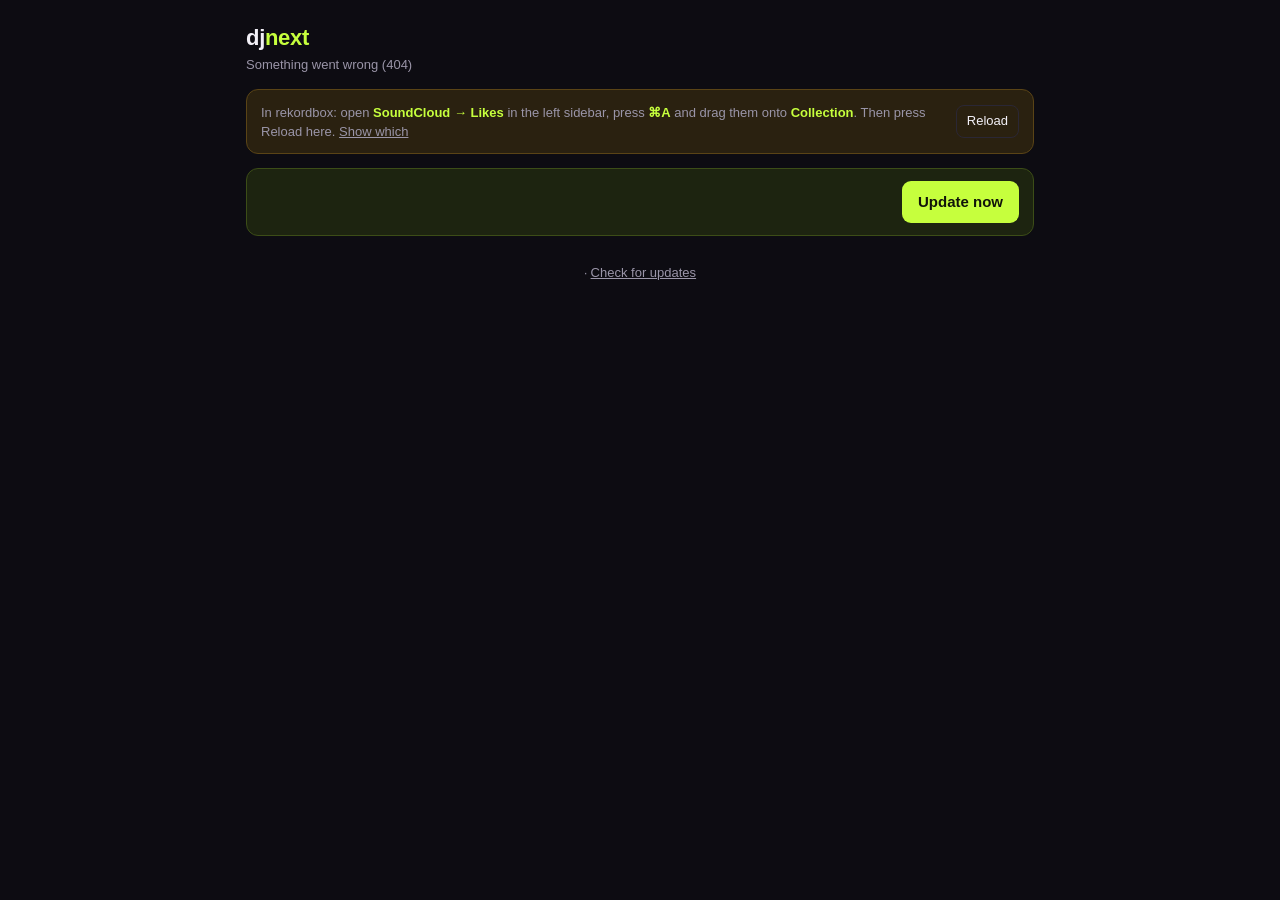
==== src/djnext/web/static/index.html @ f077b33b "0.3.2: say when new likes aren't in rekordbox yet A yellow bar shows how many SoundCloud likes rekor" ====
<!doctype html>
<html lang="en">
<head>
<meta charset="utf-8">
<meta name="viewport" content="width=device-width, initial-scale=1">
<title>djnext</title>
<style>
  :root {
    --bg: #0d0c12; --card: #17151f; --line: #2a2735; --text: #f2f0f7; --dim: #9a95a8;
    --accent: #c6ff3d; --accent-ink: #11140a; --warn: #ffb547; --bad: #ff6b6b; --good: #7ee08a;
  }
  * { box-sizing: border-box; }
  body { margin: 0; background: var(--bg); color: var(--text); font: 15px/1.45 -apple-system, BlinkMacSystemFont, "Segoe UI", sans-serif; }
  main { max-width: 820px; margin: 0 auto; padding: 22px 16px 120px; }
  h1 { font-size: 22px; margin: 0; letter-spacing: -.3px; }
  h1 span { color: var(--accent); }
  .sub { color: var(--dim); font-size: 13px; margin-top: 2px; }
  .card { background: var(--card); border: 1px solid var(--line); border-radius: 12px; padding: 16px; margin-top: 16px; }
  label.f { display: block; color: var(--dim); font-size: 12px; text-transform: uppercase; letter-spacing: .06em; margin-bottom: 6px; }
  .row { display: flex; gap: 14px; flex-wrap: wrap; align-items: flex-end; }
  .row > div { min-width: 0; }
  .seg { display: inline-flex; border: 1px solid var(--line); border-radius: 9px; overflow: hidden; }
  .seg button { background: none; border: 0; color: var(--dim); padding: 8px 12px; font: inherit; cursor: pointer; }
  .seg button.on { background: var(--line); color: var(--text); }
  .chips { display: flex; flex-wrap: wrap; gap: 8px; }
  .chips button { background: none; border: 1px solid var(--line); color: var(--text); border-radius: 999px; padding: 7px 13px; font: inherit; cursor: pointer; }
  .chips button span { color: var(--dim); margin-left: 4px; font-variant-numeric: tabular-nums; }
  .chips button.on { background: var(--accent); color: var(--accent-ink); border-color: var(--accent); font-weight: 650; }
  .chips button.on span { color: var(--accent-ink); opacity: .7; }
  .chips button:disabled { opacity: .4; cursor: default; }
  .glist h3 { font-size: 14px; margin: 18px 0 4px; display: flex; justify-content: space-between; }
  .glist h3 span { color: var(--dim); font-weight: 400; }
  .guess { color: var(--warn); font-weight: 700; margin-right: 4px; cursor: help; }
  .prow select { width: auto; padding: 4px 6px; font-size: 12.5px; }
  select, input[type=text] { background: var(--bg); color: var(--text); border: 1px solid var(--line); border-radius: 9px; padding: 8px 10px; font: inherit; max-width: 100%; }
  select { width: 300px; }
  .btn { background: var(--accent); color: var(--accent-ink); border: 0; border-radius: 9px; padding: 10px 16px; font: inherit; font-weight: 650; cursor: pointer; }
  .btn:disabled { opacity: .45; cursor: default; }
  .ghost { background: none; color: var(--text); border: 1px solid var(--line); border-radius: 8px; padding: 6px 10px; font: inherit; font-size: 13px; cursor: pointer; }
  .ghost:hover { border-color: var(--dim); }
  .link { background: none; border: 0; color: var(--dim); text-decoration: underline; cursor: pointer; font: inherit; font-size: 13px; padding: 0; }
  ol { list-style: none; margin: 0; padding: 0; }
  li.step { display: grid; grid-template-columns: 34px 1fr auto; gap: 4px 12px; padding: 14px 0; border-top: 1px solid var(--line); }
  li.step:first-child { border-top: 0; }
  .num { color: var(--dim); font-variant-numeric: tabular-nums; font-size: 20px; font-weight: 600; padding-top: 1px; }
  .title { font-weight: 650; }
  .artist { color: var(--dim); }
  .tags { display: flex; gap: 6px; flex-wrap: wrap; margin-top: 4px; }
  .tag { font-size: 12px; padding: 1px 7px; border-radius: 6px; background: var(--line); color: var(--text); font-variant-numeric: tabular-nums; }
  .tag.known { background: #3b2f12; color: var(--warn); }
  .why { color: var(--text); font-size: 13.5px; margin-top: 6px; }
  .why.first { color: var(--dim); }
  .why .warn { color: var(--warn); }
  .cues { color: var(--dim); font-size: 12.5px; margin-top: 4px; }
  .cues b { color: var(--accent); font-weight: 600; }
  .acts { display: flex; flex-direction: column; gap: 6px; align-items: flex-end; }
  .opts { grid-column: 2 / 4; background: var(--bg); border: 1px solid var(--line); border-radius: 10px; padding: 8px 12px; margin-top: 8px; }
  .opt { display: flex; justify-content: space-between; gap: 12px; padding: 8px 0; border-top: 1px solid var(--line); align-items: center; }
  .opt:first-child { border-top: 0; }
  .bar { position: fixed; left: 0; right: 0; bottom: 0; background: rgba(13,12,18,.96); border-top: 1px solid var(--line); }
  .bar .in { max-width: 820px; margin: 0 auto; padding: 12px 16px; display: flex; gap: 10px; align-items: center; flex-wrap: wrap; }
  .bar input { flex: 1 1 200px; }
  .msg { font-size: 13.5px; margin-top: 10px; }
  .msg.ok { color: var(--good); } .msg.err { color: var(--bad); } .msg.warn { color: var(--warn); }
  details { margin-top: 16px; }
  summary { cursor: pointer; color: var(--dim); font-size: 14px; }
  .pool { margin-top: 10px; max-height: 340px; overflow: auto; }
  .prow { display: flex; justify-content: space-between; gap: 10px; padding: 6px 0; border-top: 1px solid var(--line); font-size: 13.5px; align-items: center; }
  .progress { height: 4px; background: var(--line); border-radius: 2px; margin-top: 8px; overflow: hidden; }
  .progress div { height: 100%; background: var(--accent); transition: width .4s; }
  .update { background: #1d2410; border: 1px solid #3c4d17; border-radius: 12px; padding: 12px 14px; margin-top: 14px; display: flex; gap: 12px; align-items: center; flex-wrap: wrap; }
  .update b { color: var(--accent); }
  .update .grow { flex: 1 1 220px; }
  .ver { color: var(--dim); font-size: 12px; margin-top: 28px; text-align: center; }
  .empty { color: var(--dim); text-align: center; padding: 26px 0 10px; }
  @media (max-width: 560px) {
    select { width: 100%; }
    .row > div { width: 100%; }
    li.step { grid-template-columns: 26px 1fr; }
    .acts { grid-column: 2; flex-direction: row; align-items: center; justify-content: flex-start; }
    .opts { grid-column: 1 / 3; }
  }
</style>
</head>
<body>
<main>
  <h1>dj<span>next</span></h1>
  <div class="sub" id="sub">Loading your likes…</div>
  <div class="update" id="missing" hidden style="background:#2a2110;border-color:#5a4416">
    <div class="grow"><b id="missTitle" style="color:var(--warn)"></b>
      <div class="sub">In rekordbox: open <b>SoundCloud → Likes</b> in the left sidebar, press <b>⌘A</b> and drag them onto <b>Collection</b>. Then press Reload here.
        <button class="link" id="missShow">Show which</button></div>
      <div id="missList" class="sub" hidden style="margin-top:6px"></div>
    </div>
    <button class="ghost" id="missReload">Reload</button>
  </div>
  <div class="update" id="update" hidden>
    <div class="grow"><b id="updTitle"></b><div class="sub" id="updNote"></div></div>
    <button class="btn" id="updBtn">Update now</button>
  </div>

  <!-- first time: who are you on SoundCloud -->
  <section class="card" id="setup" hidden>
    <label class="f" for="scuser">Your SoundCloud profile link</label>
    <div class="row">
      <input type="text" id="scuser" placeholder="https://soundcloud.com/your-name" style="flex:1 1 260px">
      <button class="btn" id="syncBtn">Get my likes</button>
    </div>
    <div class="sub" style="margin-top:8px">djnext only ever uses the tracks you liked. Play each liked track once in rekordbox (or drag it into your collection) so it gets analysed.</div>
    <div class="msg" id="setupMsg"></div>
  </section>

  <!-- make a playlist -->
  <section class="card" id="maker" hidden>
    <label class="f">Genre</label>
    <div class="chips" id="genre"></div>
    <div class="row" style="margin-top:16px">
      <div>
        <label class="f">Tracks</label>
        <div class="seg" id="len">
          <button data-v="8">8</button><button data-v="12" class="on">12</button><button data-v="16">16</button><button data-v="20">20</button>
        </div>
      </div>
      <div>
        <label class="f">Shape</label>
        <div class="seg" id="shape">
          <button data-v="build" class="on">Warm up, then build</button><button data-v="peak">Peak time</button>
        </div>
      </div>
    </div>
    <div class="row" style="margin-top:14px">
      <div>
        <label class="f" for="start">Start with</label>
        <select id="start"><option value="">Let djnext choose</option></select>
      </div>
      <button class="btn" id="makeBtn">Make playlist</button>
    </div>
    <div class="msg" id="makeMsg"></div>
  </section>

  <section class="card" id="result" hidden>
    <ol id="steps"></ol>
  </section>

  <details id="more" hidden>
    <summary id="moreSum">Your genre lists</summary>
    <div class="card">
      <div id="djline" class="sub"></div>
      <div class="progress" id="prog" hidden><div></div></div>
      <div class="row" style="margin-top:10px">
        <button class="ghost" id="djBtn">Find DJ pairs</button>
        <button class="ghost" id="resyncBtn">Update my likes</button>
        <button class="ghost" id="genresBtn">Send genre lists to rekordbox</button>
      </div>
      <div class="msg" id="genresMsg"></div>
      <div class="sub" id="countsLine" style="margin-top:10px"></div>
      <div class="sub" style="margin-top:6px"><span class="guess">?</span> = a guess (few clues). Use the menu to move a track to the right list; djnext remembers.</div>
      <div class="glist" id="pool"></div>
      <div id="removedBox"></div>
    </div>
  </details>
  <div class="ver"><span id="verText"></span> · <button class="link" id="checkBtn">Check for updates</button></div>
</main>

<div class="bar" id="bar" hidden>
  <div class="in">
    <input type="text" id="plName" aria-label="Playlist name">
    <button class="btn" id="sendBtn">Send to rekordbox with hot cues</button>
  </div>
  <div class="in" style="padding-top:0"><span class="sub" id="sendNote"></span></div>
</div>

<script>
const $ = (id) => document.getElementById(id);
const esc = (s) => String(s ?? "").replace(/[&<>"]/g, c => ({"&":"&amp;","<":"&lt;",">":"&gt;",'"':"&quot;"}[c]));
let S = null, PL = null, rbOpen = false;
let GENRE = (() => { try { return localStorage.getItem("djnext-genre") || ""; } catch (e) { return ""; } })();

async function api(path, body) {
  const r = await fetch(path, body === undefined ? {} : {method: "POST", headers: {"Content-Type": "application/json"}, body: JSON.stringify(body)});
  const d = await r.json().catch(() => ({}));
  if (!r.ok) throw new Error(d.detail || `Something went wrong (${r.status})`);
  return d;
}
function seg(id) { return $(id).querySelector(".on").dataset.v; }
for (const id of ["len", "shape"]) $(id).addEventListener("click", e => {
  if (e.target.tagName !== "BUTTON") return;
  $(id).querySelectorAll("button").forEach(b => b.classList.toggle("on", b === e.target));
});
function msg(el, text, kind) { $(el).className = "msg " + (kind || ""); $(el).textContent = text || ""; }

function renderStatus(s) {
  S = s;
  rbOpen = s.rekordbox_running;
  if (!s.soundcloud) { $("setup").hidden = false; $("maker").hidden = true; $("more").hidden = true; $("sub").textContent = "First, tell djnext who you are on SoundCloud."; return; }
  $("setup").hidden = true; $("maker").hidden = false; $("more").hidden = false;
  const miss = s.counts ? s.counts.not_in_rekordbox : 0;
  $("missing").hidden = !miss;
  if (miss) $("missTitle").textContent = `${miss} of your likes ${miss === 1 ? "isn't" : "aren't"} in rekordbox yet, so djnext can't use ${miss === 1 ? "it" : "them"}`;
  const c = s.counts;
  $("sub").textContent = `${s.pool} tracks from your SoundCloud likes, sorted into ${s.genres.filter(g => g.count).length} genre lists`;
  if (!s.genres.some(g => g.id === GENRE && g.count >= 3)) GENRE = (s.genres.slice().sort((a, b) => b.count - a.count)[0] || {}).id || "";
  renderGenres();
  $("moreSum").textContent = `Your genre lists (${s.pool} tracks)`;
  const L = s.lookup;
  $("prog").hidden = !L.running;
  if (L.running) {
    $("prog").firstElementChild.style.width = `${Math.round(100 * L.done / Math.max(1, L.total))}%`;
    $("djline").textContent = `Looking your tracks up in DJ tracklists… ${L.done} of ${L.total} (${L.current})`;
  } else if (L.current) {
    $("djline").textContent = L.current;
    setTimeout(refresh, 3000);
  } else {
    const left = s.pool - s.dj_checked;
    $("djline").textContent = left > 0
      ? `${left} track${left > 1 ? "s" : ""} not looked up in DJ tracklists yet. "Find DJ pairs" checks which of your tracks real DJs play together (about 15 seconds per track, only once).`
      : `${s.dj_found} of ${s.pool} tracks found in real DJ sets · ${s.history_sessions} of your own rekordbox sessions used.` + (L.error ? ` ${L.error}` : "");
  }
  $("djBtn").disabled = L.running || s.pool - s.dj_checked <= 0;
  $("countsLine").textContent = `From ${s.soundcloud.likes} likes: ${c.not_in_rekordbox} not in rekordbox yet, ${c.not_a_track} clips or DJ sets, ${c.duplicate} second uploads, ${c.removed} removed by you.`;
  const opts = (sel) => s.genres.map(g => `<option value="${g.id}" ${g.id === sel ? "selected" : ""}>${esc(g.name)}</option>`).join("");
  $("pool").innerHTML = s.genres.filter(g => g.count).map(g => `<h3>${esc(g.name)} <span>${g.count} tracks${g.guessed ? ` · ${g.guessed} guessed` : ""}</span></h3>` +
    s.tracks.filter(t => t.genre === g.id).sort((a, b) => a.bpm - b.bpm).map(t => `<div class="prow"><span>${t.genre_sure ? "" : `<span class="guess" title="${esc(t.genre_why)}">?</span>`}${esc(t.artist)} – ${esc(t.title)} <span class="sub">${t.bpm} · ${t.key}${t.dj_sets ? ` · in ${t.dj_sets} DJ sets` : ""}</span></span><span style="white-space:nowrap"><select data-move="${t.id}" aria-label="Move to genre">${opts(t.genre)}</select> <button class="link" data-rm="${t.id}">Don't use</button></span></div>`).join("")).join("");
  sendNote();
  if (L.running) setTimeout(refresh, 3000);
}

function renderGenres() {
  if (!S || !S.genres) return;
  $("genre").innerHTML = S.genres.filter(g => g.count).map(g => `<button data-genre="${g.id}" class="${g.id === GENRE ? "on" : ""}" ${g.count < 3 ? "disabled" : ""}>${esc(g.name)}<span>${g.count}</span></button>`).join("");
  const keep = $("start").value;
  const inGenre = S.tracks.filter(t => t.genre === GENRE).sort((a, b) => a.bpm - b.bpm);
  $("start").innerHTML = `<option value="">Let djnext choose</option>` + inGenre.map(t => `<option value="${t.id}">${esc(t.artist)} – ${esc(t.title)} (${t.bpm}, ${t.key})</option>`).join("");
  $("start").value = inGenre.some(t => t.id === keep) ? keep : "";
}

function cueText(cues) {
  if (!cues || !cues.length) return "";
  return "Hot cues: " + cues.map(c => `<b>${c.slot}</b> ${esc(c.at)} ${esc(c.what.split(":")[0].split(" (")[0].split(" > ")[0])}`).join(" · ");
}

function renderPlaylist(p) {
  PL = p;
  const has = p.steps && p.steps.length;
  $("result").hidden = !has; $("bar").hidden = !has;
  if (!has) return;
  if (!$("plName").dataset.touched || p.genre !== $("plName").dataset.genre) { $("plName").value = p.name; $("plName").dataset.genre = p.genre; delete $("plName").dataset.touched; }
  $("steps").innerHTML = p.steps.map((s, i) => `
    <li class="step" data-pos="${i}">
      <div class="num">${i + 1}</div>
      <div>
        <div><span class="title">${esc(s.title)}</span> <span class="artist">· ${esc(s.artist)}</span></div>
        <div class="tags"><span class="tag">${s.bpm} BPM</span><span class="tag">${esc(s.key)}</span>${s.known ? `<span class="tag known">crowd knows it</span>` : ""}${s.intro_bars != null ? `<span class="tag">${s.intro_bars}-bar intro</span>` : ""}</div>
        <div class="why ${i === 0 ? "first" : ""}">${i === 0 ? "Opener" : esc(s.why).replace(/^⚠ hard mix:/, '<span class="warn">⚠ hard mix:</span>')}</div>
        <div class="cues">${cueText(s.cues)}</div>
      </div>
      <div class="acts">${i > 0 ? `<button class="ghost" data-swap="${i}">Other options</button><button class="link" data-redo="${i}">Doesn't work after #${i}</button>` : ""}<button class="link" data-rm="${s.id}">Don't use</button></div>
    </li>`).join("");
}

function sendNote() {
  $("sendNote").textContent = rbOpen
    ? "Quit rekordbox first (Cmd+Q). djnext backs up your library, then adds this playlist to a “djnext” folder."
    : "Adds this playlist to a “djnext” folder in rekordbox, with hot cues E (cue in), F (swap the bass) and G (start the next track). A backup is made first.";
  $("sendBtn").disabled = rbOpen;
}

async function refresh() { try { renderStatus(await api("/api/status")); } catch (e) { $("sub").textContent = e.message; } }

$("syncBtn").onclick = async () => {
  $("syncBtn").disabled = true; msg("setupMsg", "Reading your likes from SoundCloud… (about 20 seconds)");
  try { renderStatus(await api("/api/soundcloud/sync", {user: $("scuser").value})); msg("setupMsg", ""); }
  catch (e) { msg("setupMsg", e.message, "err"); }
  $("syncBtn").disabled = false;
};
$("resyncBtn").onclick = async () => {
  $("resyncBtn").disabled = true; $("countsLine").textContent = "Reading your likes from SoundCloud…";
  try { renderStatus(await api("/api/soundcloud/sync", {user: ""})); } catch (e) { $("countsLine").textContent = e.message; }
  $("resyncBtn").disabled = false;
};
$("djBtn").onclick = async () => { renderStatus(await api("/api/djsets", {})); };
$("makeBtn").onclick = async () => {
  $("makeBtn").disabled = true; msg("makeMsg", "");
  try {
    renderPlaylist(await api("/api/playlist", {genre: GENRE, length: +seg("len"), shape: seg("shape"), start_id: $("start").value || null}));
    $("result").scrollIntoView({behavior: "smooth", block: "start"});
  } catch (e) { msg("makeMsg", e.message, "err"); }
  $("makeBtn").disabled = false;
};
$("plName").addEventListener("input", () => { $("plName").dataset.touched = "1"; });

document.addEventListener("click", async (e) => {
  const t = e.target;
  const chip = t.closest("[data-genre]");
  if (chip) { GENRE = chip.dataset.genre; try { localStorage.setItem("djnext-genre", GENRE); } catch (e) {} renderGenres(); return; }
  try {
    if (t.dataset.swap) {
      const li = t.closest("li"); const open = li.querySelector(".opts");
      if (open) { open.remove(); return; }
      const d = await api("/api/playlist/options", {position: +t.dataset.swap});
      const box = document.createElement("div"); box.className = "opts";
      box.innerHTML = d.options.length ? d.options.map(o => `<div class="opt"><div><div><span class="title">${esc(o.title)}</span> <span class="artist">· ${esc(o.artist)}</span></div><div class="why">${esc(o.why)}</div></div><button class="ghost" data-use="${o.id}" data-at="${t.dataset.swap}">Use this</button></div>`).join("")
        : `<div class="sub">Nothing else mixes well here.</div>`;
      li.appendChild(box);
    } else if (t.dataset.use) {
      renderPlaylist(await api("/api/playlist/replace", {position: +t.dataset.at, track_id: t.dataset.use}));
    } else if (t.dataset.redo) {
      renderPlaylist(await api("/api/playlist/rebuild_from", {position: +t.dataset.redo}));
    } else if (t.dataset.rm) {
      const d = await api("/api/remove", {track_id: t.dataset.rm, out: true});
      renderStatus(d.status); renderPlaylist(d.playlist); showRemoved();
    } else if (t.dataset.back) {
      const d = await api("/api/remove", {track_id: t.dataset.back, out: false});
      renderStatus(d.status); showRemoved();
    }
  } catch (err) { msg("makeMsg", err.message, "err"); }
});

document.addEventListener("change", async (e) => {
  const id = e.target.dataset.move;
  if (!id) return;
  try { renderStatus(await api("/api/genre", {track_id: id, genre: e.target.value})); } catch (err) { msg("genresMsg", err.message, "err"); }
});

$("genresBtn").onclick = async () => {
  if (rbOpen) { msg("genresMsg", "Quit rekordbox first (Cmd+Q), then press the button again.", "warn"); return; }
  $("genresBtn").disabled = true; msg("genresMsg", "Writing to rekordbox…");
  try {
    const d = await api("/api/send_genres", {});
    msg("genresMsg", `Done: ${Object.entries(d.playlists).map(([n, c]) => `${n} (${c})`).join(", ")} are in rekordbox under Playlists → ${d.folder}. Sending again refreshes them.`, "ok");
  } catch (err) { msg("genresMsg", err.message, "err"); }
  $("genresBtn").disabled = false;
};

async function showRemoved() {
  const d = await api("/api/removed");
  $("removedBox").innerHTML = d.tracks.length ? `<div class="sub" style="margin-top:14px">Not used (${d.tracks.length})</div>` + d.tracks.map(t => `<div class="prow"><span class="sub">${esc(t.artist)} – ${esc(t.title)}</span><button class="link" data-back="${t.id}">Use again</button></div>`).join("") : "";
}

$("sendBtn").onclick = async () => {
  $("sendBtn").disabled = true; $("sendNote").textContent = "Writing to rekordbox…";
  try {
    const d = await api("/api/send", {name: $("plName").value});
    $("sendNote").innerHTML = `<span style="color:var(--good)">Done: “${esc(d.name)}” is in the ${esc(d.folder)} folder with ${d.tracks} tracks and ${d.cues} hot cues${d.cues_skipped ? ` (${d.cues_skipped} skipped: those pads were already used)` : ""}. Open rekordbox to play it.</span> <button class="link" id="undoBtn">Undo</button>`;
    $("undoBtn").onclick = async () => {
      if (!confirm("Put rekordbox back exactly as it was before this Send? Anything else you changed in rekordbox since then is lost too.")) return;
      try { await api("/api/undo", {}); $("sendNote").textContent = "Undone: rekordbox is back as it was."; } catch (e) { $("sendNote").textContent = e.message; }
    };
  } catch (e) { $("sendNote").innerHTML = `<span style="color:var(--bad)">${esc(e.message)}</span>`; }
  $("sendBtn").disabled = rbOpen;
};

async function checkUpdate(manual) {
  try {
    const u = await api("/api/update");
    $("verText").textContent = `djnext ${u.current}`;
    if (u.newer) {
      $("update").hidden = false;
      $("updTitle").textContent = `djnext ${u.latest} is ready`;
      $("updNote").textContent = u.how === "app" ? "Press Update now: djnext downloads it, closes and opens again (about a minute). Your lists and settings stay."
        : u.how === "source" ? "Press Update now to get the newest code, then close djnext and open it again."
        : "Download the newest version from the djnext page.";
      $("updBtn").hidden = false;
    } else if (manual) {
      $("update").hidden = false; $("updBtn").hidden = true;
      $("updTitle").textContent = u.latest ? "You have the newest djnext." : "Couldn't check for updates.";
      $("updNote").textContent = u.error || "";
    }
  } catch (e) { if (manual) { $("update").hidden = false; $("updBtn").hidden = true; $("updTitle").textContent = e.message; } }
}
$("checkBtn").onclick = () => checkUpdate(true);
$("missShow").onclick = async () => {
  const box = $("missList");
  if (!box.hidden) { box.hidden = true; return; }
  const d = await api("/api/missing");
  box.innerHTML = d.tracks.map(t => t.url ? `<div><a href="${esc(t.url)}" target="_blank" style="color:var(--dim)">${esc(t.label)}</a></div>` : `<div>${esc(t.label)}</div>`).join("");
  box.hidden = false;
};
$("missReload").onclick = async () => {
  $("missReload").disabled = true; $("missTitle").textContent = "Reading rekordbox again…";
  try { renderStatus(await api("/api/reload", {})); $("missList").hidden = true; } catch (e) { $("missTitle").textContent = e.message; }
  $("missReload").disabled = false;
};
$("updBtn").onclick = async () => {
  $("updBtn").disabled = true; $("updNote").textContent = "Downloading the new version…";
  try {
    const d = await api("/api/update", {});
    if (d.done === "restarting") $("updNote").textContent = `Installing djnext ${d.version}… djnext closes and opens again by itself.`;
    else if (d.done === "restart") { $("updNote").textContent = `Updated to ${d.version}. Close djnext and open it again.`; $("updBtn").hidden = true; }
    else { $("updNote").innerHTML = `Download it from <a href="${esc(d.page)}" target="_blank" style="color:var(--accent)">the djnext page</a>.`; $("updBtn").hidden = true; }
  } catch (e) { $("updNote").textContent = e.message; $("updBtn").disabled = false; }
};
checkUpdate(false);

setInterval(async () => { try { const r = await api("/api/rekordbox"); if (r.running !== rbOpen) { rbOpen = r.running; sendNote(); } } catch (e) {} }, 4000);
refresh().then(async () => { const p = await api("/api/playlist"); if (p.steps.length) renderPlaylist(p); showRemoved(); });
</script>
</body>
</html>
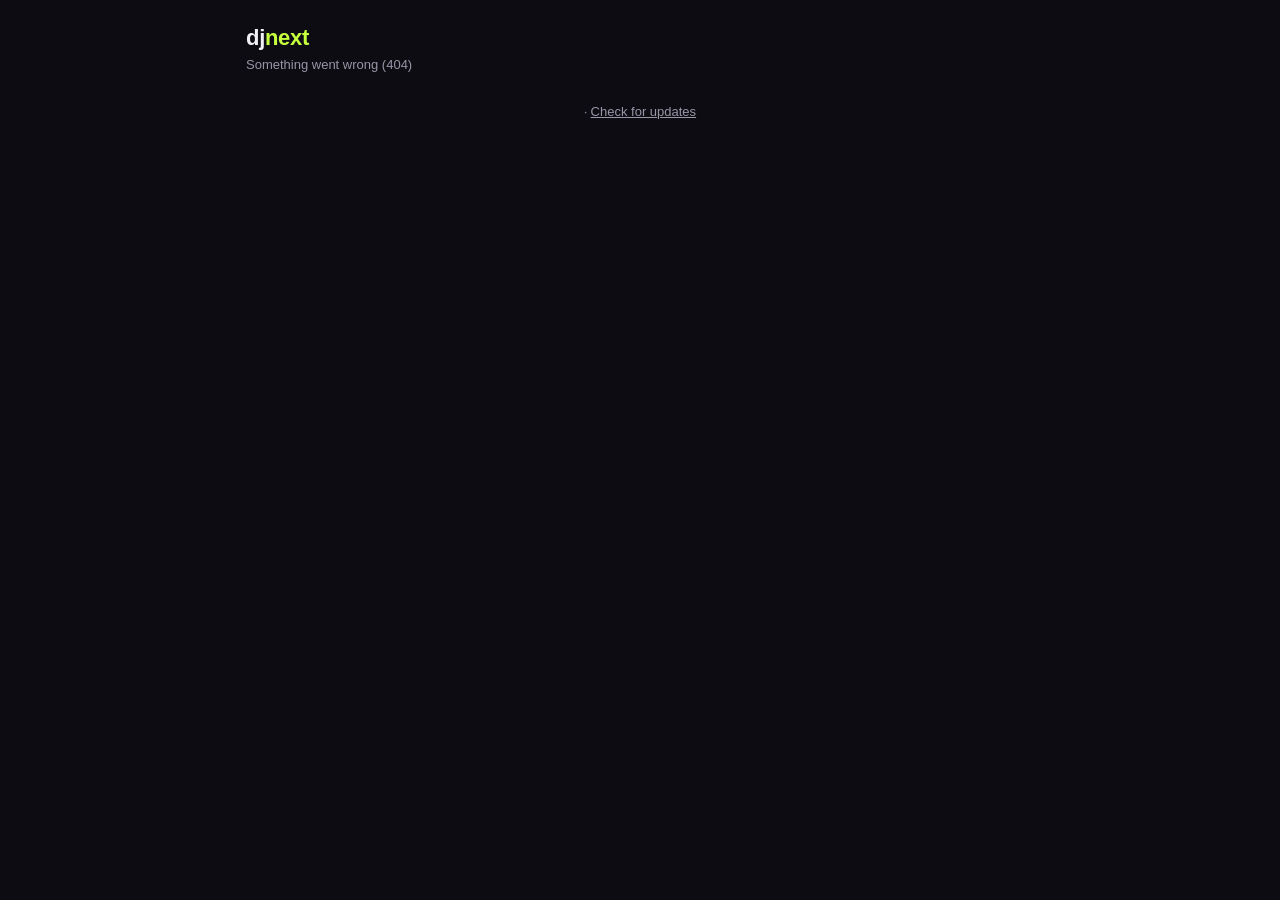
==== commit 85951d6e: "0.3.3: hidden bars stay hidden The update bar and the new-likes bar showed all the time because thei" ====
--- a/src/djnext/web/static/index.html
+++ b/src/djnext/web/static/index.html
@@ -10,6 +10,7 @@
     --accent: #c6ff3d; --accent-ink: #11140a; --warn: #ffb547; --bad: #ff6b6b; --good: #7ee08a;
   }
   * { box-sizing: border-box; }
+  [hidden] { display: none !important; }  /* hidden always wins over a component's own display */
   body { margin: 0; background: var(--bg); color: var(--text); font: 15px/1.45 -apple-system, BlinkMacSystemFont, "Segoe UI", sans-serif; }
   main { max-width: 820px; margin: 0 auto; padding: 22px 16px 120px; }
   h1 { font-size: 22px; margin: 0; letter-spacing: -.3px; }
